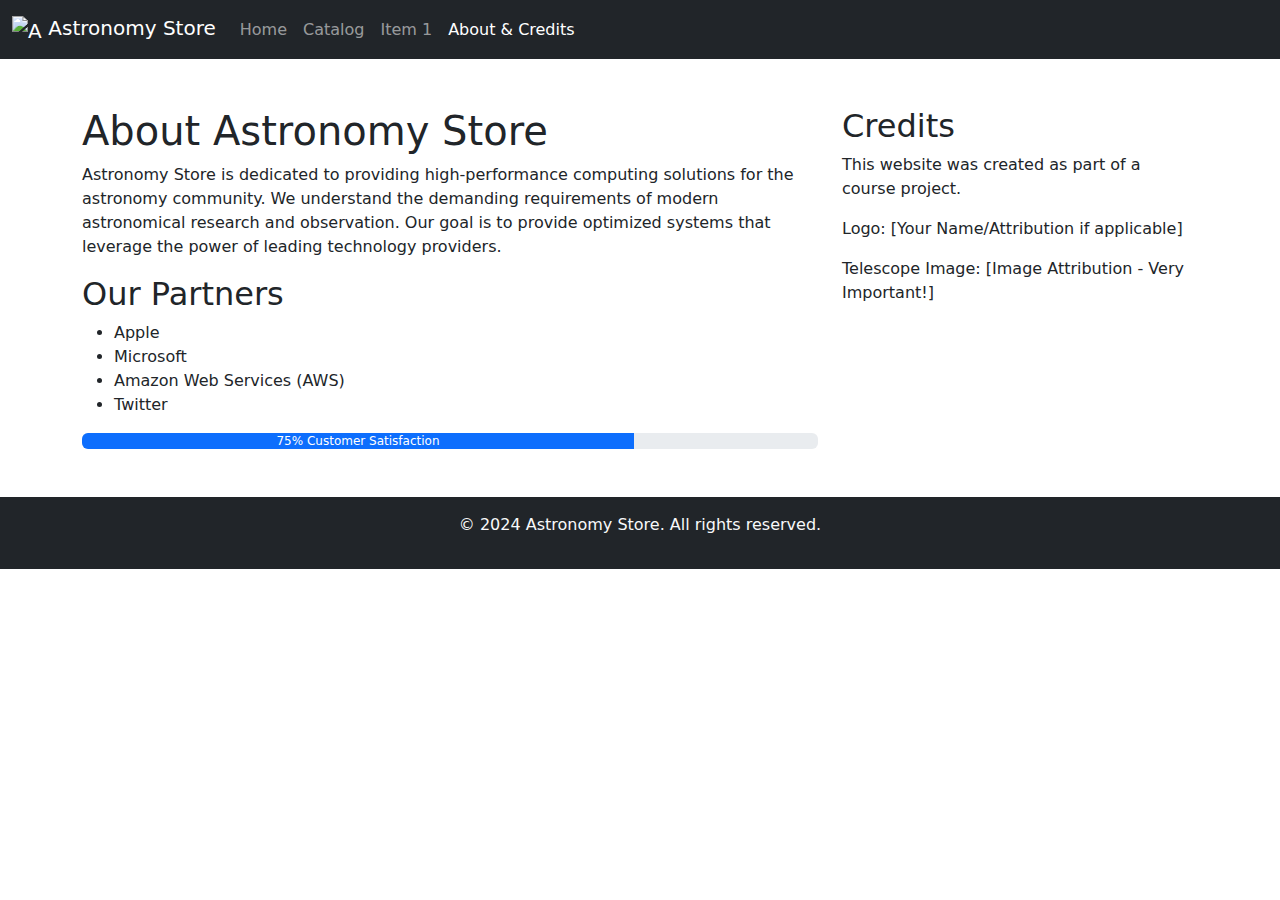
==== about.html @ 70127462 "Rename about.html.html to about.html" ====
<!DOCTYPE html>
<html lang="en">
<head>
    <meta charset="UTF-8">
    <meta name="viewport" content="width=device-width, initial-scale=1.0">
    <title>Astronomy Store - About & Credits</title>
    <link rel="stylesheet" href="https://cdn.jsdelivr.net/npm/bootstrap@5.3.2/dist/css/bootstrap.min.css">
    <link rel="stylesheet" href="https://cdn.jsdelivr.net/npm/bootstrap-icons@1.11.3/font/bootstrap-icons.min.css">
    <link rel="stylesheet" href="style.css">
</head>
<body class="about-page">
    <header>
        <nav class="navbar navbar-expand-lg navbar-dark bg-dark">
            <div class="container-fluid">
                <a class="navbar-brand" href="#">
                    <img src="img/logo.png" alt="Astronomy Store Logo" width="30" height="30" class="d-inline-block align-text-top">
                    Astronomy Store
                </a>
                <button class="navbar-toggler" type="button" data-bs-toggle="collapse" data-bs-target="#navbarNav" aria-controls="navbarNav" aria-expanded="false" aria-label="Toggle navigation">
                    <span class="navbar-toggler-icon"></span>
                </button>
                <div class="collapse navbar-collapse" id="navbarNav">
                    <ul class="navbar-nav">
                        <li class="nav-item">
                            <a class="nav-link" href="index.html">Home</a>
                        </li>
                        <li class="nav-item">
                            <a class="nav-link" href="catalog.html">Catalog</a>
                        </li>
                        <li class="nav-item">
                            <a class="nav-link" href="item1.html">Item 1</a>
                        </li>
                        <li class="nav-item">
                            <a class="nav-link active" aria-current="page" href="about.html">About & Credits</a>
                        </li>
                    </ul>
                </div>
            </div>
        </nav>
    </header>

    <main class="container my-5">
        <div class="row">
            <div class="col-lg-8">
                <h1>About Astronomy Store</h1>
                <p>Astronomy Store is dedicated to providing high-performance computing solutions for the astronomy community. We understand the demanding requirements of modern astronomical research and observation.  Our goal is to provide optimized systems that leverage the power of leading technology providers.</p>

                <h2>Our Partners</h2>
                <ul>
                    <li>Apple</li>
                    <li>Microsoft</li>
                    <li>Amazon Web Services (AWS)</li>
                    <li>Twitter</li>
                </ul>

                <div class="progress">
                    <div class="progress-bar" role="progressbar" style="width: 75%" aria-valuenow="75" aria-valuemin="0" aria-valuemax="100">75% Customer Satisfaction</div>
                </div>
            </div>

            <div class="col-lg-4">
                <h2>Credits</h2>
                <p>This website was created as part of a course project.</p>
                <p>Logo: [Your Name/Attribution if applicable]</p>
                <p>Telescope Image: [Image Attribution - Very Important!]</p>
            </div>
        </div>
    </main>

    <footer class="bg-dark text-light text-center py-3">
        <p>&copy; 2024 Astronomy Store. All rights reserved.</p>
    </footer>

    <script src="https://cdn.jsdelivr.net/npm/bootstrap@5.3.2/dist/js/bootstrap.bundle.min.js"></script>
</body>
</html>
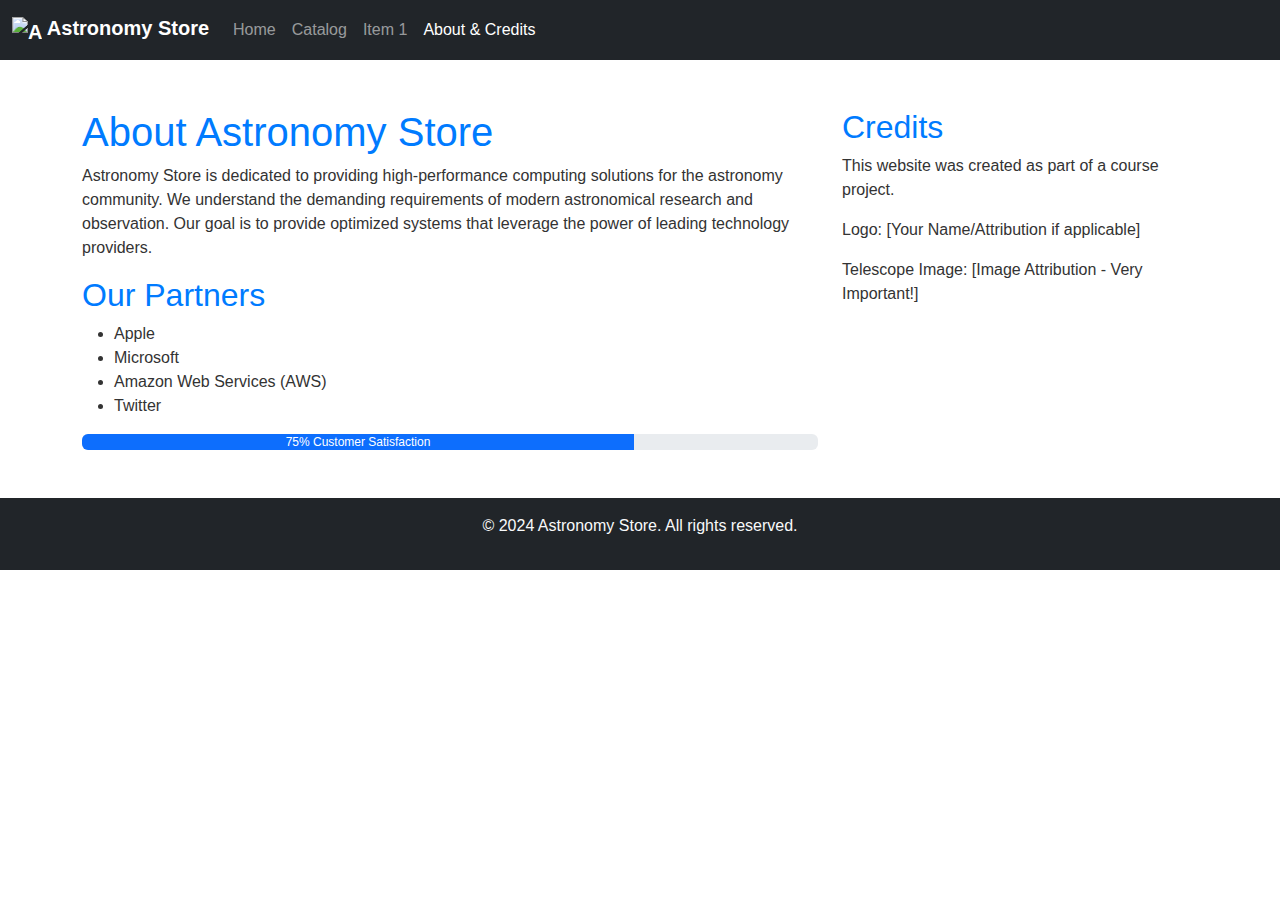
==== commit cc787ac7: "Update about.html" ====
--- a/about.html
+++ b/about.html
@@ -13,7 +13,7 @@
         <nav class="navbar navbar-expand-lg navbar-dark bg-dark">
             <div class="container-fluid">
                 <a class="navbar-brand" href="#">
-                    <img src="img/logo.png" alt="Astronomy Store Logo" width="30" height="30" class="d-inline-block align-text-top">
+                    <img src="https://upload.wikimedia.org/wikipedia/commons/f/f7/Iades_and_Pleiades_%2832446251210%29.jpg" alt="Astronomy Store Logo" width="30" height="30" class="d-inline-block align-text-top">
                     Astronomy Store
                 </a>
                 <button class="navbar-toggler" type="button" data-bs-toggle="collapse" data-bs-target="#navbarNav" aria-controls="navbarNav" aria-expanded="false" aria-label="Toggle navigation">
--- a/style.css
+++ b/style.css
@@ -0,0 +1,76 @@
+body {
+    font-family: sans-serif;
+    background-color: #f8f9fa;
+    color: #333;
+}
+
+/* Home page specific styles*/
+body.home-page {
+    background-image: url("img/starry_background.jpg"); /*replace with image*/
+    background-size: cover;
+    background-repeat: no-repeat;
+    color: white;
+}
+
+/* Catalog page specific styles*/
+body.catalog-page {
+    background-color: #e9ecef;
+}
+
+/* Item page specific styles*/
+body.item-page {
+    background-color: #f0f0f0;
+}
+
+/* About page specific styles*/
+body.about-page {
+    background-color: #ffffff;
+}
+
+h1, h2, h3 {
+    color: #007bff; /* A Bootstrap primary color */
+}
+
+.navbar-brand {
+    font-weight: bold;
+}
+
+.card {
+    border: 1px solid #ccc;
+    box-shadow: 0 2px 4px rgba(0, 0, 0, 0.1);
+}
+
+.card-title {
+    font-size: 1.2rem;
+}
+
+.btn-primary {
+    background-color: #007bff;
+    border-color: #007bff;
+}
+
+.btn-primary:hover {
+    background-color: #0056b3;
+    border-color: #0056b3;
+}
+
+.footer {
+    background-color: #343a40;
+    color: white;
+    text-align: center;
+    padding: 10px;
+    position: fixed;
+    bottom: 0;
+    width: 100%;
+}
+
+/* Custom rule example */
+.accordion-button:not(.collapsed) {
+    color: white;
+    background-color: #007bff;
+}
+
+.accordion-button:focus {
+    border-color: #86b7fe;
+    box-shadow: 0 0 0 0.25rem rgba(13, 110, 253, 0.25);
+}
